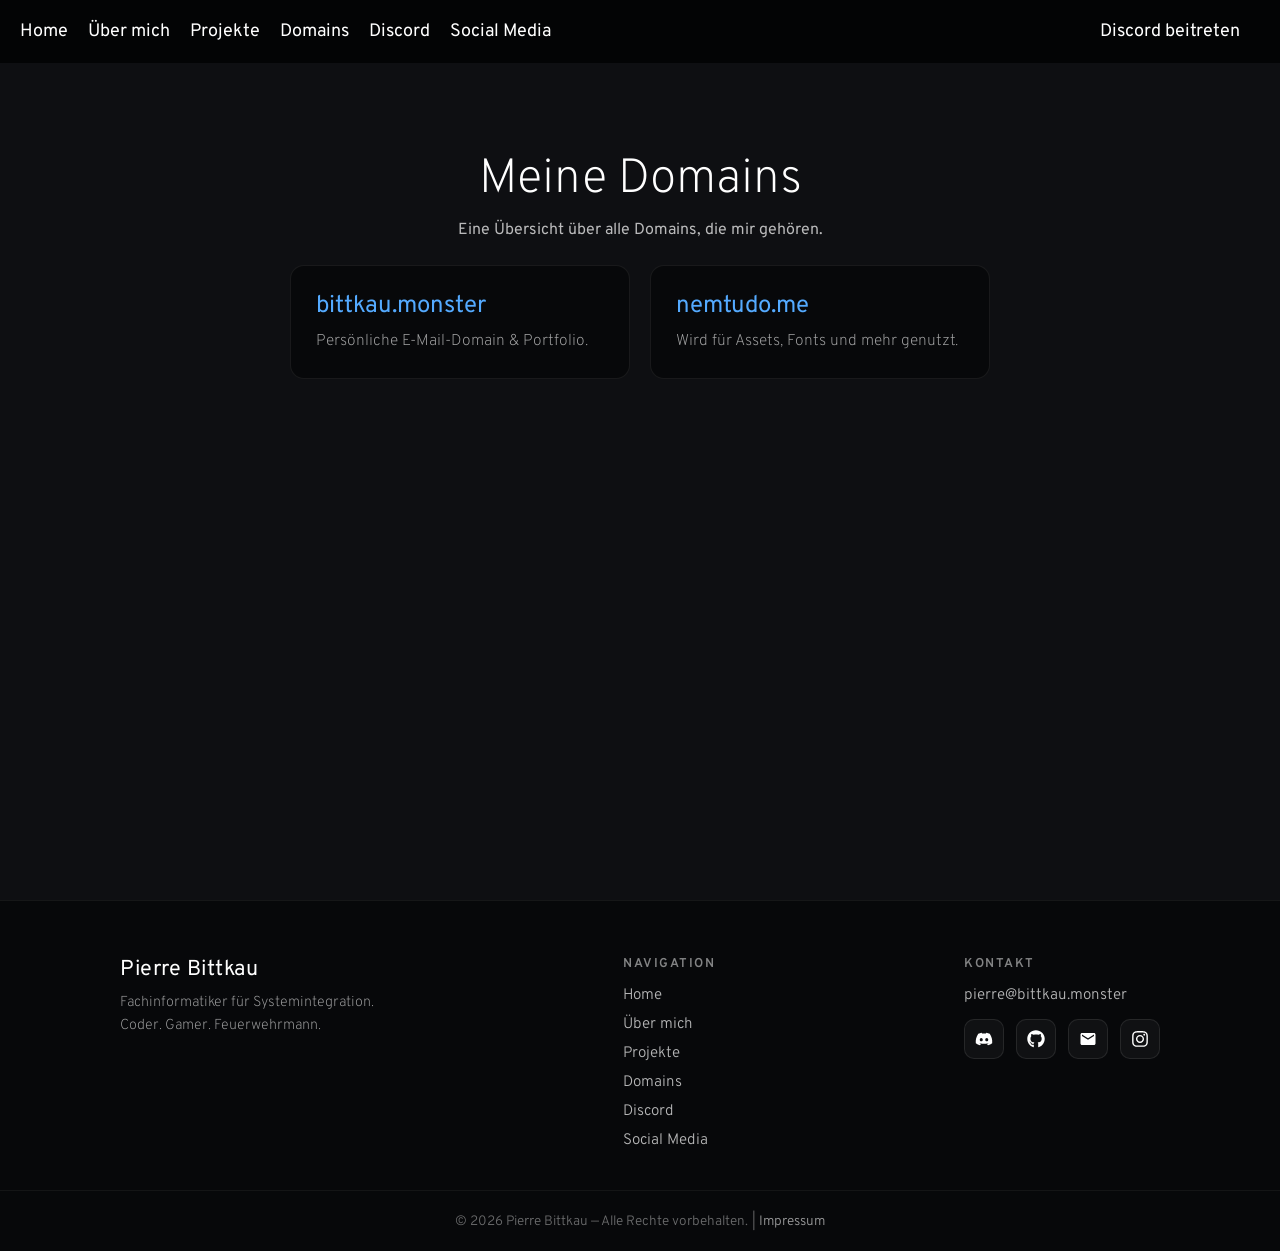
==== domains/index.html @ 3707afeb "Add Meine Domains section on homepage and /domains page" ====
<!DOCTYPE html>
<html lang="de">
<head>
  <meta charset="UTF-8">
  <meta http-equiv="X-UA-Compatible" content="IE=edge">
  <meta name="viewport" content="width=device-width, initial-scale=1.0">
  <meta name="robots" content="noindex, nofollow">
  <title>Meine Domains — Pierre Bittkau</title>
  <meta property="og:title" content="Meine Domains — Pierre Bittkau">
  <meta name="theme-color" content="#26A2EC">
  <link rel="stylesheet" href="../style.css">
</head>
<body>

  <header class="header">
    <ul>
      <li><a href="../index.html#home">Home</a></li>
      <li><a href="../index.html#uebermich">Über mich</a></li>
      <li><a href="../index.html#projekte">Projekte</a></li>
      <li><a href="../index.html#domains">Domains</a></li>
      <li><a href="../index.html#discordservers">Discord</a></li>
      <li><a href="../index.html#socialmedia">Social Media</a></li>
      <li class="margin-left"><a href="https://discord.gg/einfxchpingu" target="_blank">Discord beitreten</a></li>
    </ul>
    <div class="header-link tohome"><a href="../index.html#home">.</a></div>
  </header>

  <main class="domains-page">
    <h1 class="domains-page-title">Meine Domains</h1>
    <p class="domains-page-sub">Eine Übersicht über alle Domains, die mir gehören.</p>
    <div class="domains-grid">
      <a class="domain-card" href="https://bittkau.monster" target="_blank" rel="noreferrer">
        <h2>bittkau.monster</h2>
        <p>Persönliche E-Mail-Domain &amp; Portfolio.</p>
      </a>
      <a class="domain-card" href="https://nemtudo.me" target="_blank" rel="noreferrer">
        <h2>nemtudo.me</h2>
        <p>Wird für Assets, Fonts und mehr genutzt.</p>
      </a>
    </div>
  </main>

  <footer class="footer">
    <div class="footer-main">
      <div class="footer-brand">
        <h3>Pierre Bittkau</h3>
        <p>Fachinformatiker für Systemintegration.<br>Coder. Gamer. Feuerwehrmann.</p>
      </div>
      <div class="footer-col">
        <h4>Navigation</h4>
        <a href="../index.html#home">Home</a>
        <a href="../index.html#uebermich">Über mich</a>
        <a href="../index.html#projekte">Projekte</a>
        <a href="../index.html#domains">Domains</a>
        <a href="../index.html#discordservers">Discord</a>
        <a href="../index.html#socialmedia">Social Media</a>
      </div>
      <div class="footer-col">
        <h4>Kontakt</h4>
        <a href="mailto:pierre@bittkau.monster">pierre@bittkau.monster</a>
        <div class="footer-social">
          <a href="https://discord.gg/einfxchpingu" target="_blank" rel="noreferrer" aria-label="Discord">
            <svg viewBox="0 0 640 512" height="1em" width="1em"><path d="M524.531,69.836a1.5,1.5,0,0,0-.764-.7A485.065,485.065,0,0,0,404.081,32.03a1.816,1.816,0,0,0-1.923.91,337.461,337.461,0,0,0-14.9,30.6,447.848,447.848,0,0,0-134.426,0,309.541,309.541,0,0,0-15.135-30.6,1.89,1.89,0,0,0-1.924-.91A483.689,483.689,0,0,0,116.085,69.137a1.712,1.712,0,0,0-.788.676C39.068,183.651,18.186,294.69,28.43,404.354a2.016,2.016,0,0,0,.765,1.375A487.666,487.666,0,0,0,176.02,479.918a1.9,1.9,0,0,0,2.063-.676A348.2,348.2,0,0,0,208.12,430.4a1.86,1.86,0,0,0-1.019-2.588,321.173,321.173,0,0,1-45.868-21.853,1.885,1.885,0,0,1-.185-3.126c3.082-2.309,6.166-4.711,9.109-7.137a1.819,1.819,0,0,1,1.9-.256c96.229,43.917,200.41,43.917,295.5,0a1.812,1.812,0,0,1,1.924.233c2.944,2.426,6.027,4.851,9.132,7.16a1.884,1.884,0,0,1-.162,3.126,301.407,301.407,0,0,1-45.89,21.83,1.875,1.875,0,0,0-1,2.611,391.055,391.055,0,0,0,30.014,48.815,1.864,1.864,0,0,0,2.063.7A486.048,486.048,0,0,0,610.7,405.729a1.882,1.882,0,0,0,.765-1.352C623.729,277.594,590.933,167.465,524.531,69.836ZM222.491,337.58c-28.972,0-52.844-26.587-52.844-59.239S193.056,219.1,222.491,219.1c29.665,0,53.306,26.82,52.843,59.239C275.334,310.993,251.924,337.58,222.491,337.58Zm195.38,0c-28.971,0-52.843-26.587-52.843-59.239S388.437,219.1,417.871,219.1c29.667,0,53.307,26.82,52.844,59.239C470.715,310.993,447.538,337.58,417.871,337.58Z"></path></svg>
          </a>
          <a href="https://github.com/einfxchpierre" target="_blank" rel="noreferrer" aria-label="GitHub">
            <svg viewBox="0 0 496 512" height="1em" width="1em"><path d="M165.9 397.4c0 2-2.3 3.6-5.2 3.6-3.3.3-5.6-1.3-5.6-3.6 0-2 2.3-3.6 5.2-3.6 3-.3 5.6 1.3 5.6 3.6zm-31.1-4.5c-.7 2 1.3 4.3 4.3 4.9 2.6 1 5.6 0 6.2-2s-1.3-4.3-4.3-5.2c-2.6-.7-5.5.3-6.2 2.3zm44.2-1.7c-2.9.7-4.9 2.6-4.6 4.9.3 2 2.9 3.3 5.9 2.6 2.9-.7 4.9-2.6 4.6-4.6-.3-1.9-3-3.2-5.9-2.9zM244.8 8C106.1 8 0 113.3 0 252c0 110.9 69.8 205.8 169.5 239.2 12.8 2.3 17.3-5.6 17.3-12.1 0-6.2-.3-40.4-.3-61.4 0 0-70 15-84.7-29.8 0 0-11.4-29.1-27.8-36.6 0 0-22.9-15.7 1.6-15.4 0 0 24.9 2 38.6 25.8 21.9 38.6 58.6 27.5 72.9 20.9 2.3-16 8.8-27.1 16-33.7-55.9-6.2-112.3-14.3-112.3-110.5 0-27.5 7.6-41.3 23.6-58.9-2.6-6.5-11.1-33.3 2.6-67.9 20.9-6.5 69 27 69 27 20-5.6 41.5-8.5 62.8-8.5s42.8 2.9 62.8 8.5c0 0 48.1-33.6 69-27 13.7 34.7 5.2 61.4 2.6 67.9 16 17.7 25.8 31.5 25.8 58.9 0 96.5-58.9 104.2-114.8 110.5 9.2 7.9 17 22.9 17 46.4 0 33.7-.3 75.4-.3 83.6 0 6.5 4.6 14.4 17.3 12.1C428.2 457.8 496 362.9 496 252 496 113.3 383.5 8 244.8 8zM97.2 352.9c-1.3 1-1 3.3.7 5.2 1.6 1.6 3.9 2.3 5.2 1 1.3-1 1-3.3-.7-5.2-1.6-1.6-3.9-2.3-5.2-1zm-10.8-8.1c-.7 1.3.3 2.9 2.3 3.9 1.6 1 3.6.7 4.3-.7.7-1.3-.3-2.9-2.3-3.9-2-.6-3.6-.3-4.3.7zm32.4 35.6c-1.6 1.3-1 4.3 1.3 6.2 2.3 2.3 5.2 2.6 6.5 1 1.3-1.3.7-4.3-1.3-6.2-2.2-2.3-5.2-2.6-6.5-1zm-11.4-14.7c-1.6 1-1.6 3.6 0 5.9 1.6 2.3 4.3 3.3 5.6 2.3 1.6-1.3 1.6-3.9 0-6.2-1.4-2.3-4-3.3-5.6-2z"></path></svg>
          </a>
          <a href="mailto:pierre@bittkau.monster" target="_blank" rel="noreferrer" aria-label="E-Mail">
            <svg viewBox="0 0 24 24" height="1em" width="1em"><path d="M20 4H4c-1.1 0-1.99.9-1.99 2L2 18c0 1.1.9 2 2 2h16c1.1 0 2-.9 2-2V6c0-1.1-.9-2-2-2zm0 4l-8 5-8-5V6l8 5 8-5v2z"></path></svg>
          </a>
          <a href="https://www.instagram.com/einfxchpierre/" target="_blank" rel="noreferrer" aria-label="Instagram">
            <svg viewBox="0 0 448 512" height="1em" width="1em"><path d="M224.1 141c-63.6 0-114.9 51.3-114.9 114.9s51.3 114.9 114.9 114.9S339 319.5 339 255.9 287.7 141 224.1 141zm0 189.6c-41.1 0-74.7-33.5-74.7-74.7s33.5-74.7 74.7-74.7 74.7 33.5 74.7 74.7-33.6 74.7-74.7 74.7zm146.4-194.3c0 14.9-12 26.8-26.8 26.8-14.9 0-26.8-12-26.8-26.8s12-26.8 26.8-26.8 26.8 12 26.8 26.8zm76.1 27.2c-1.7-35.9-9.9-67.7-36.2-93.9-26.2-26.2-58-34.4-93.9-36.2-37-2.1-147.9-2.1-184.9 0-35.8 1.7-67.6 9.9-93.9 36.1s-34.4 58-36.2 93.9c-2.1 37-2.1 147.9 0 184.9 1.7 35.9 9.9 67.7 36.2 93.9s58 34.4 93.9 36.2c37 2.1 147.9 2.1 184.9 0 35.9-1.7 67.7-9.9 93.9-36.2 26.2-26.2 34.4-58 36.2-93.9 2.1-37 2.1-147.8 0-184.8zM398.8 388c-7.8 19.6-22.9 34.7-42.6 42.6-29.5 11.7-99.5 9-132.1 9s-102.7 2.6-132.1-9c-19.6-7.8-34.7-22.9-42.6-42.6-11.7-29.5-9-99.5-9-132.1s-2.6-102.7 9-132.1c7.8-19.6 22.9-34.7 42.6-42.6 29.5-11.7 99.5-9 132.1-9s102.7-2.6 132.1 9c19.6 7.8 34.7 22.9 42.6 42.6 11.7 29.5 9 99.5 9 132.1s2.7 102.7-9 132.1z"></path></svg>
          </a>
        </div>
      </div>
    </div>
    <div class="footer-bottom">
      <span>© 2026 Pierre Bittkau — Alle Rechte vorbehalten.</span>
      <span class="footer-legal"> | <a href="../impressum/" class="footer-legal-link">Impressum</a></span>
    </div>
  </footer>

  <script src="../script.js"></script>
</body>
</html>
---- style.css ----
@import url("https://fonts.googleapis.com/css2?family=Overpass:wght@100;300;400&display=swap");

@font-face {
  font-family: Heavitas;
  src: url(https://nemtudo.me/fonts/Heavitas.woff2) format("woff2"),
       url(https://nemtudo.me/fonts/Heavitas.woff) format("woff");
  font-weight: 400;
  font-style: normal;
  font-display: swap;
}

* {
  margin: 0;
  padding: 0;
  box-sizing: border-box;
  font-family: Overpass, sans-serif;
  color: #fff;
  user-select: none;
  -webkit-user-select: none;
  -moz-user-select: none;
  -ms-user-select: none;
}

body {
  background-color: #0e0f12;
  overflow-x: hidden;
}

main {
  min-height: 100vh;
}

/* Scrollbar */
::-webkit-scrollbar { width: 5px; }
::-webkit-scrollbar-track { background-color: transparent; }
::-webkit-scrollbar-thumb { background: #26282b; border-radius: 10px; transition: all 2s ease-in-out; }

/* Header */
.header {
  padding: 20px;
  background-color: #030405;
  display: flex;
  align-items: center;
  position: fixed;
  width: 100%;
  z-index: 2;
  top: 0;
  flex-direction: column;
}

.header ul {
  display: flex;
  flex-direction: row;
  align-items: center;
  flex-wrap: wrap;
  justify-content: center;
  width: 100%;
}

.header ul li {
  list-style: none;
  margin-right: 20px;
  text-align: center;
}

.header ul li a {
  color: #fff;
  outline: none;
  text-decoration: none;
  font-size: 18px;
}

.header ul li a:hover {
  text-decoration: underline;
}

.header-link {
  display: none !important;
}

.margin-left {
  margin-left: auto;
}

@media (max-width: 395px) {
  .header { padding: 10px; }
  .header ul li a { font-size: 13px; }
  .header ul li:last-child { display: none; }
  .margin-left { margin-left: unset; }
}

/* Hero / First Screen */
.firstscreen {
  height: 100vh;
  display: flex;
  align-items: center;
  justify-content: center;
}

.slogan {
  display: flex;
  flex-direction: column;
  align-items: center;
  animation: sloganFade .7s ease 0s 1 normal;
}

.slogan h1 {
  font-size: 7rem;
  font-family: Heavitas, Overpass, sans-serif;
  font-weight: 200;
  text-align: center;
  margin: 0 20px;
}

.slogan p {
  font-size: 1.8rem;
  font-family: Overpass, sans-serif;
  font-weight: 200;
  text-align: center;
  margin: 0 20px;
}

@keyframes sloganFade {
  0% { opacity: 0; transform: translateY(-20px); }
  to { opacity: 1; transform: translateY(0); }
}

/* Typing Cursor */
.typingcursor {
  animation: cursorBlink .7s steps(10) 0s infinite normal;
}

@keyframes cursorBlink {
  50% { opacity: 0; }
}

/* Descriptions */
.descriptions {
  display: flex;
  flex-direction: column;
  align-items: center;
}

.description {
  width: 700px;
  margin: 0 45px 45px;
}

.description.principal h3 {
  font-size: 2.4rem;
  margin-bottom: 7px;
}

.description h3 {
  font-size: 1.8rem;
  margin-bottom: 7px;
}

.description p {
  font-size: 1.3rem;
  font-weight: 200;
  max-width: 700px;
}

.description a {
  text-decoration: none;
  color: #54aaff;
}

.description a:hover {
  text-decoration: underline;
}

@media (max-width: 742px) {
  .description { width: unset; }
  .descriptions { align-items: flex-start; }
}

/* Projects */
.projects-container {
  max-width: 1300px;
  margin: 80px auto;
  padding-bottom: 30px;
}

.projects-title {
  text-align: center;
  margin-bottom: 20px;
}

.projects-title h1 {
  text-align: center;
  font-size: 3rem;
}

.projects-title p {
  text-align: center;
  color: hsla(0, 0%, 100%, .712);
}

.projects-grid {
  display: flex;
  flex-direction: row;
  flex-wrap: wrap;
  justify-content: center;
}

.project-card {
  max-width: 600px;
  display: flex;
  background-color: rgba(0, 0, 0, .438);
  border-radius: 10px;
  padding: 15px;
  margin: 15px;
  transition: all .3s ease-in-out;
}

.project-card:hover {
  cursor: pointer;
  transform: translateY(-7px);
  background-color: rgba(0, 0, 0, .651);
  box-shadow: 0 -1px 6px 3px rgba(0, 0, 0, .185);
}

.project-card:hover img {
  transform: scale(1.05);
}

.project-img {
  overflow: hidden;
  border-radius: 10px;
  margin: 5px auto;
  width: fit-content;
  display: flex;
  align-self: center;
}

.project-card img {
  width: 200px;
  max-width: 100%;
  transition: all .3s ease-in-out;
}

.project-info {
  display: flex;
  flex-direction: column;
  width: 100%;
}

.project-description {
  padding: 15px;
  max-width: 400px;
  width: 400px;
}

.project-description p {
  color: hsla(0, 0%, 100%, .623);
}

.project-buttons {
  display: flex;
  margin-top: auto;
  flex-direction: row-reverse;
}

.project-card a {
  width: 182px;
  padding: 10px;
  border-radius: 5px;
  text-decoration: none;
  text-align: center;
  transition: all .2s ease-in-out;
  margin: 5px;
  background-color: #3847f5;
  display: inline-block;
}

.project-card a:hover {
  background-color: #2738f5;
}

.coming-soon {
  background-color: rgba(0, 0, 0, .35);
}

.coming-soon a {
  background-color: #1e743c;
}

.coming-soon a:hover {
  background-color: #155e2f;
}

@media (max-width: 584px) {
  .project-card { flex-direction: column; }
  .project-buttons a,
  .project-description { width: 100%; }
}

/* Guild / Discord Servers */
.staff-title {
  margin: 0 22px;
}

.staff-title h1 {
  text-align: center;
  font-size: 3rem;
}

.staff-title p {
  text-align: center;
  color: hsla(0, 0%, 100%, .712);
}

.guild-card {
  flex: 0 0 auto;
  width: calc(50% - 15px);
  margin: 0;
  background-color: rgba(0, 0, 0, .55);
  border-radius: 16px;
  overflow: hidden;
  border: 1px solid rgba(255, 255, 255, .07);
  box-shadow: 0 8px 30px rgba(0, 0, 0, .45);
  transition: transform .3s ease, box-shadow .3s ease, opacity .45s ease;
}

.guilds-grid {
  display: flex;
  flex-direction: row;
  flex-wrap: nowrap;
  justify-content: center;
  align-items: stretch;
  gap: 30px;
  max-width: 1150px;
  margin: 40px auto 50px;
  padding: 0 20px;
}

.guilds-grid.swapping .guild-card {
  opacity: 0;
  transform: translateY(10px) scale(.96);
}

.guild-banner {
  position: relative;
  width: 100%;
  height: 170px;
  overflow: hidden;
}

.guild-banner img {
  width: 100%;
  height: 100%;
  object-fit: cover;
  display: block;
}

.guild-banner::after {
  content: "";
  position: absolute;
  inset: 0;
  background: linear-gradient(180deg, transparent 55%, rgba(0, 0, 0, .85));
}

.guild-banner.no-image {
  display: flex;
  align-items: center;
  justify-content: center;
  background: linear-gradient(135deg, #1a2a1a, #0e3320, #1a3a2a);
}

.guild-banner.no-image span {
  font-size: 1.8rem;
  font-weight: 600;
  letter-spacing: 1px;
  color: #ffffffd9;
  z-index: 1;
  text-shadow: 0 2px 12px rgba(0, 0, 0, .5);
}

.guild-body {
  position: relative;
  padding: 10px 30px 30px;
  text-align: center;
}

.guild-icon {
  position: absolute;
  top: -55px;
  left: 50%;
  transform: translateX(-50%);
  z-index: 2;
}

.guild-icon img {
  width: 95px;
  height: 95px;
  border-radius: 24px;
  border: 6px solid #0e0f12;
  background-color: #060608;
  object-fit: cover;
  display: block;
  box-shadow: 0 4px 15px rgba(0, 0, 0, .5);
}

.guild-details {
  padding-top: 55px;
}

.guild-details h2 {
  font-size: 1.7rem;
  margin-bottom: 4px;
}

.guild-role {
  color: #5865f2;
  font-weight: 500;
  margin-bottom: 10px;
}

.guild-desc {
  color: #ffffffb3;
  font-weight: 200;
  font-size: .98rem;
  max-width: 420px;
  margin: 0 auto 14px;
}

.guild-members {
  color: #ffffff80;
  font-size: .9rem;
  display: flex;
  align-items: center;
  justify-content: center;
  gap: 6px;
}

.guild-members::before {
  content: "●";
  color: #57f287;
  font-size: .7rem;
}

.guild-join {
  display: inline-block;
  margin-top: 22px;
  background-color: #5865f2;
  color: #fff;
  padding: 13px 46px;
  border-radius: 10px;
  text-decoration: none;
  font-size: 1.05rem;
  font-weight: 600;
  letter-spacing: .3px;
  transition: background-color .2s ease, transform .2s ease, box-shadow .2s ease;
  box-shadow: 0 4px 18px rgba(88, 101, 242, .4);
}

.guild-join:hover {
  background-color: #4752c4;
  transform: translateY(-2px);
  box-shadow: 0 8px 24px rgba(88, 101, 242, .55);
}

.guild-join:active {
  transform: translateY(0);
  box-shadow: 0 2px 10px rgba(88, 101, 242, .4);
}

@media (max-width: 520px) {
  .guild-card {
    width: 94%;
  }
}

/* Social Media */
.social-section {
  margin-bottom: 60px;
}

.social-grid {
  display: flex;
  flex-direction: row;
  flex-wrap: wrap;
  justify-content: center;
  align-items: center;
  gap: 20px;
  padding: 35px;
  max-width: 700px;
  margin: 0 auto;
}

.social-card {
  display: flex;
  flex-direction: column;
  align-items: center;
  justify-content: center;
  gap: 10px;
  width: 140px;
  height: 110px;
  background-color: rgba(0, 0, 0, .5);
  border: 1px solid rgba(255, 255, 255, .08);
  border-radius: 12px;
  text-decoration: none;
  color: #fff;
  transition: transform .2s ease, background-color .2s ease, box-shadow .2s ease;
}

.social-card svg {
  width: 34px;
  height: 34px;
}

.social-card svg path {
  fill: #fff;
}

.social-card span {
  font-size: .95rem;
  font-weight: 400;
}

.social-card:hover {
  transform: translateY(-4px);
  background-color: rgba(0, 0, 0, .7);
  box-shadow: 0 8px 20px rgba(0, 0, 0, .45);
}

.social-card.instagram:hover {
  border-color: #e1306c;
  box-shadow: 0 8px 20px rgba(225, 48, 108, .35);
}

.social-card.github:hover {
  border-color: #fff;
  box-shadow: 0 8px 20px rgba(255, 255, 255, .15);
}

.social-card.email:hover {
  border-color: #ea4335;
  box-shadow: 0 8px 20px rgba(234, 67, 53, .35);
}

.social-card.discord:hover {
  border-color: #5865f2;
  box-shadow: 0 8px 20px rgba(88, 101, 242, .35);
}

/* Effects: Shadow & Clouds */
.effects {
  position: relative;
}

.shadow {
  position: absolute;
  top: 0;
  left: 0;
  background-image: url(https://nemtudo.me/images/effects/shadow.png);
  background-repeat: no-repeat;
  min-height: 720px;
  width: 100%;
  height: 100vh;
  z-index: -1;
}

.clouds {
  position: absolute;
  width: 100%;
  height: 100vh;
  z-index: -1;
  top: 63px;
}

.cloud {
  list-style: none;
  transform: translateX(-200px);
}

.cloud:nth-child(1) { animation: moveCloud 50s linear 0s infinite normal; }
.cloud:nth-child(2) { animation: moveCloud 33s linear 2s infinite normal; }
.cloud:nth-child(3) { animation: moveCloud 31s linear 1s infinite normal; }
.cloud:nth-child(4) { animation: moveCloud 55s linear 0s infinite normal; }
.cloud:nth-child(5) { animation: moveCloud 39s linear 3s infinite normal; }

.cloud:nth-child(1) img { transform: scale(1.7); }
.cloud:nth-child(2) img { transform: scale(1.2); }
.cloud:nth-child(3) img { transform: scale(1); }
.cloud:nth-child(4) img { transform: scale(1.8); }
.cloud:nth-child(5) img { transform: scale(1.5); }

@keyframes moveCloud {
  to { transform: translateX(110%); }
}

@media (max-width: 450px) {
  .clouds { display: none; }
  .slogan h1 { font-size: 4rem; }
}

/* Footer */
.footer {
  background-color: #07080a;
  border-top: 1px solid rgba(255, 255, 255, .06);
}

.footer-main {
  max-width: 1100px;
  margin: 0 auto;
  padding: 55px 30px 40px;
  display: flex;
  flex-wrap: wrap;
  justify-content: space-between;
  align-items: flex-start;
  gap: 40px;
}

.footer-brand h3 {
  font-family: Heavitas, Overpass, sans-serif;
  font-weight: 400;
  font-size: 1.35rem;
  letter-spacing: .5px;
}

.footer-brand p {
  color: #ffffff99;
  font-weight: 200;
  font-size: .9rem;
  line-height: 1.6;
  margin-top: 8px;
}

.footer-col {
  display: flex;
  flex-direction: column;
  gap: 10px;
}

.footer-col h4 {
  font-size: .8rem;
  font-weight: 600;
  text-transform: uppercase;
  letter-spacing: 1.5px;
  color: #ffffff80;
  margin-bottom: 4px;
}

.footer-col > a {
  color: #ffffffb3;
  text-decoration: none;
  font-size: .95rem;
  font-weight: 300;
  transition: color .2s ease;
}

.footer-col > a:hover {
  color: #fff;
}

.footer-social {
  display: flex;
  align-items: center;
  gap: 12px;
  margin-top: 4px;
}

.footer-social a {
  display: flex;
  align-items: center;
  justify-content: center;
  width: 40px;
  height: 40px;
  border-radius: 10px;
  background-color: rgba(255, 255, 255, .04);
  border: 1px solid rgba(255, 255, 255, .09);
  color: #fff;
  text-decoration: none;
  transition: background-color .25s ease, border-color .25s ease, transform .25s ease, box-shadow .25s ease;
}

.footer-social a svg {
  width: 18px;
  height: 18px;
}

.footer-social a svg path {
  fill: #fff;
}

.footer-social a:hover {
  transform: translateY(-3px);
  border-color: transparent;
}

.footer-social a[aria-label="Discord"]:hover {
  background-color: #5865f2;
  box-shadow: 0 6px 18px rgba(88, 101, 242, .45);
}

.footer-social a[aria-label="GitHub"]:hover {
  background-color: #fff;
  box-shadow: 0 6px 18px rgba(255, 255, 255, .2);
}

.footer-social a[aria-label="GitHub"]:hover svg path {
  fill: #111;
}

.footer-social a[aria-label="E-Mail"]:hover {
  background-color: #ea4335;
  box-shadow: 0 6px 18px rgba(234, 67, 53, .4);
}

.footer-social a[aria-label="Instagram"]:hover {
  background: linear-gradient(45deg, #f09433, #e6683c, #dc2743, #cc2366, #bc1888);
  box-shadow: 0 6px 18px rgba(220, 39, 67, .45);
}

.footer-bottom {
  border-top: 1px solid rgba(255, 255, 255, .05);
  padding: 20px 30px;
  text-align: center;
}

.footer-bottom span {
  color: #ffffff66;
  font-size: .85rem;
  font-weight: 300;
}

@media (max-width: 640px) {
  .footer-main {
    flex-direction: column;
    gap: 30px;
    padding: 45px 25px 35px;
  }
}

.footer-legal {
  color: #ffffff66;
}

.footer-legal-link {
  color: #ffffff99;
  text-decoration: none;
  transition: color .2s ease;
}

.footer-legal-link:hover {
  color: #54aaff;
  text-decoration: underline;
}

/* Impressum */
.impressum-page {
  padding-top: 120px;
  min-height: 100vh;
}

.impressum-title {
  text-align: center;
  font-size: 3rem;
  font-family: Heavitas, Overpass, sans-serif;
  font-weight: 200;
  margin: 30px 20px 10px;
}

.impressum-container {
  max-width: 700px;
  margin: 0 auto;
  padding: 0 20px 60px;
}

.impressum-container h2 {
  font-size: 1.4rem;
  margin: 40px 0 12px;
  color: #54aaff;
}

.impressum-container h3 {
  font-size: 1.15rem;
  margin: 24px 0 8px;
}

.impressum-container p,
.impressum-container li {
  font-size: 1.05rem;
  font-weight: 200;
  line-height: 1.75;
  color: #ffffffb3;
}

.impressum-container a {
  color: #54aaff;
  text-decoration: none;
}

.impressum-container a:hover {
  text-decoration: underline;
}

/* Domains */
.domains-section {
  max-width: 1300px;
  margin: 80px auto;
  padding-bottom: 30px;
}

.domains-title {
  text-align: center;
  margin-bottom: 20px;
}

.domains-title h1 {
  font-size: 3rem;
}

.domains-title p {
  color: hsla(0, 0%, 100%, .712);
}

.domains-grid {
  display: flex;
  flex-direction: row;
  flex-wrap: wrap;
  justify-content: center;
  gap: 20px;
  padding: 15px;
}

.domain-card {
  width: 340px;
  max-width: 100%;
  background-color: rgba(0, 0, 0, .438);
  border: 1px solid rgba(255, 255, 255, .07);
  border-radius: 14px;
  padding: 25px;
  text-decoration: none;
  color: #fff;
  transition: transform .25s ease, background-color .25s ease, box-shadow .25s ease, border-color .25s ease;
}

.domain-card:hover {
  transform: translateY(-6px);
  background-color: rgba(0, 0, 0, .65);
  box-shadow: 0 10px 28px rgba(0, 0, 0, .45);
  border-color: rgba(84, 170, 255, .45);
}

.domain-card h2 {
  font-size: 1.5rem;
  font-family: Heavitas, Overpass, sans-serif;
  font-weight: 400;
  margin-bottom: 8px;
  color: #54aaff;
}

.domain-card p {
  color: hsla(0, 0%, 100%, .623);
  font-weight: 200;
  line-height: 1.55;
  font-size: .98rem;
}

.domains-more {
  display: flex;
  justify-content: center;
  margin-top: 30px;
}

.domains-more a {
  display: inline-block;
  padding: 14px 42px;
  border-radius: 10px;
  background-color: #3847f5;
  color: #fff;
  text-decoration: none;
  font-size: 1.05rem;
  font-weight: 600;
  transition: background-color .2s ease, transform .2s ease, box-shadow .2s ease;
  box-shadow: 0 4px 18px rgba(56, 71, 245, .35);
}

.domains-more a:hover {
  background-color: #2738f5;
  transform: translateY(-2px);
  box-shadow: 0 8px 24px rgba(56, 71, 245, .5);
}

/* Domains page */
.domains-page {
  padding-top: 120px;
  min-height: 100vh;
}

.domains-page-title {
  text-align: center;
  font-size: 3rem;
  font-family: Heavitas, Overpass, sans-serif;
  font-weight: 200;
  margin: 30px 20px 10px;
}

.domains-page-sub {
  text-align: center;
  color: hsla(0, 0%, 100%, .712);
  margin-bottom: 10px;
}

/* Appear / Disabled (scroll reveal) */
.disabled {
  opacity: 0;
  transform: translateY(10px);
  transition: all 1s ease;
}

.appear {
  opacity: 1;
  transform: translateY(0);
}

/* Tooltip (balloon) */
[aria-label][data-balloon-pos] {
  position: relative;
  cursor: pointer;
}

[aria-label][data-balloon-pos]:after {
  font-family: Overpass, sans-serif;
  font-size: 14px;
  background: rgba(0, 0, 0, .95);
  border-radius: 5px;
  color: #fff;
  content: attr(aria-label);
  padding: .5em 1em;
  white-space: nowrap;
  opacity: 0;
  pointer-events: none;
  transition: all .18s ease-out .18s;
  position: absolute;
  z-index: 10;
}

[aria-label][data-balloon-pos][data-balloon-pos=down]:after {
  top: 100%;
  margin-top: 10px;
  left: 50%;
  transform: translateX(-50%) translateY(4px);
}

[aria-label][data-balloon-pos]:hover:after {
  opacity: 1;
  pointer-events: none;
  transform: translateX(-50%);
}
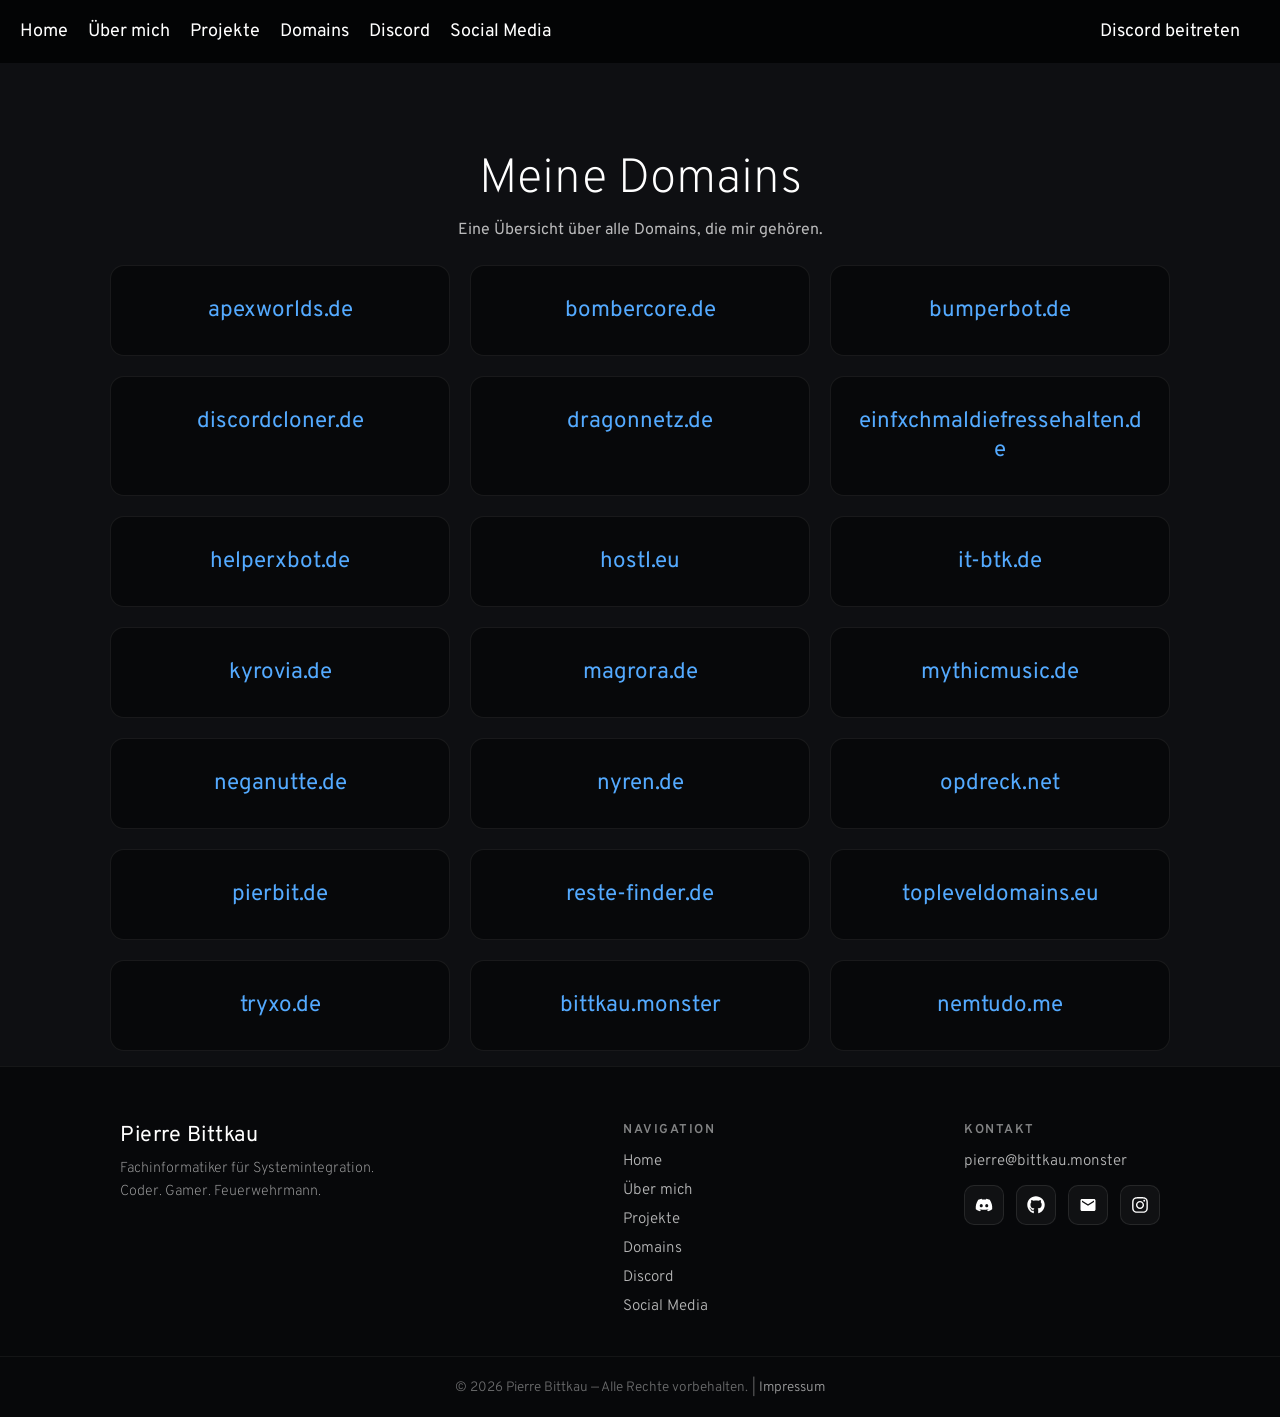
==== commit bd413afb: "Add full domain list to /domains and update homepage selection" ====
--- a/domains/index.html
+++ b/domains/index.html
@@ -29,14 +29,27 @@
     <h1 class="domains-page-title">Meine Domains</h1>
     <p class="domains-page-sub">Eine Übersicht über alle Domains, die mir gehören.</p>
     <div class="domains-grid">
-      <a class="domain-card" href="https://bittkau.monster" target="_blank" rel="noreferrer">
-        <h2>bittkau.monster</h2>
-        <p>Persönliche E-Mail-Domain &amp; Portfolio.</p>
-      </a>
-      <a class="domain-card" href="https://nemtudo.me" target="_blank" rel="noreferrer">
-        <h2>nemtudo.me</h2>
-        <p>Wird für Assets, Fonts und mehr genutzt.</p>
-      </a>
+      <a class="domain-card" href="https://apexworlds.de" target="_blank" rel="noreferrer"><h2>apexworlds.de</h2></a>
+      <a class="domain-card" href="https://bombercore.de" target="_blank" rel="noreferrer"><h2>bombercore.de</h2></a>
+      <a class="domain-card" href="https://bumperbot.de" target="_blank" rel="noreferrer"><h2>bumperbot.de</h2></a>
+      <a class="domain-card" href="https://discordcloner.de" target="_blank" rel="noreferrer"><h2>discordcloner.de</h2></a>
+      <a class="domain-card" href="https://dragonnetz.de" target="_blank" rel="noreferrer"><h2>dragonnetz.de</h2></a>
+      <a class="domain-card" href="https://einfxchmaldiefressehalten.de" target="_blank" rel="noreferrer"><h2>einfxchmaldiefressehalten.de</h2></a>
+      <a class="domain-card" href="https://helperxbot.de" target="_blank" rel="noreferrer"><h2>helperxbot.de</h2></a>
+      <a class="domain-card" href="https://hostl.eu" target="_blank" rel="noreferrer"><h2>hostl.eu</h2></a>
+      <a class="domain-card" href="https://it-btk.de" target="_blank" rel="noreferrer"><h2>it-btk.de</h2></a>
+      <a class="domain-card" href="https://kyrovia.de" target="_blank" rel="noreferrer"><h2>kyrovia.de</h2></a>
+      <a class="domain-card" href="https://magrora.de" target="_blank" rel="noreferrer"><h2>magrora.de</h2></a>
+      <a class="domain-card" href="https://mythicmusic.de" target="_blank" rel="noreferrer"><h2>mythicmusic.de</h2></a>
+      <a class="domain-card" href="https://neganutte.de" target="_blank" rel="noreferrer"><h2>neganutte.de</h2></a>
+      <a class="domain-card" href="https://nyren.de" target="_blank" rel="noreferrer"><h2>nyren.de</h2></a>
+      <a class="domain-card" href="https://opdreck.net" target="_blank" rel="noreferrer"><h2>opdreck.net</h2></a>
+      <a class="domain-card" href="https://pierbit.de" target="_blank" rel="noreferrer"><h2>pierbit.de</h2></a>
+      <a class="domain-card" href="https://reste-finder.de" target="_blank" rel="noreferrer"><h2>reste-finder.de</h2></a>
+      <a class="domain-card" href="https://topleveldomains.eu" target="_blank" rel="noreferrer"><h2>topleveldomains.eu</h2></a>
+      <a class="domain-card" href="https://tryxo.de" target="_blank" rel="noreferrer"><h2>tryxo.de</h2></a>
+      <a class="domain-card" href="https://bittkau.monster" target="_blank" rel="noreferrer"><h2>bittkau.monster</h2></a>
+      <a class="domain-card" href="https://nemtudo.me" target="_blank" rel="noreferrer"><h2>nemtudo.me</h2></a>
     </div>
   </main>
 
--- a/style.css
+++ b/style.css
@@ -833,9 +833,10 @@
   background-color: rgba(0, 0, 0, .438);
   border: 1px solid rgba(255, 255, 255, .07);
   border-radius: 14px;
-  padding: 25px;
+  padding: 30px 25px;
   text-decoration: none;
   color: #fff;
+  text-align: center;
   transition: transform .25s ease, background-color .25s ease, box-shadow .25s ease, border-color .25s ease;
 }
 
@@ -847,18 +848,12 @@
 }
 
 .domain-card h2 {
-  font-size: 1.5rem;
+  font-size: 1.4rem;
   font-family: Heavitas, Overpass, sans-serif;
   font-weight: 400;
-  margin-bottom: 8px;
+  margin: 0;
   color: #54aaff;
-}
-
-.domain-card p {
-  color: hsla(0, 0%, 100%, .623);
-  font-weight: 200;
-  line-height: 1.55;
-  font-size: .98rem;
+  word-break: break-word;
 }
 
 .domains-more {
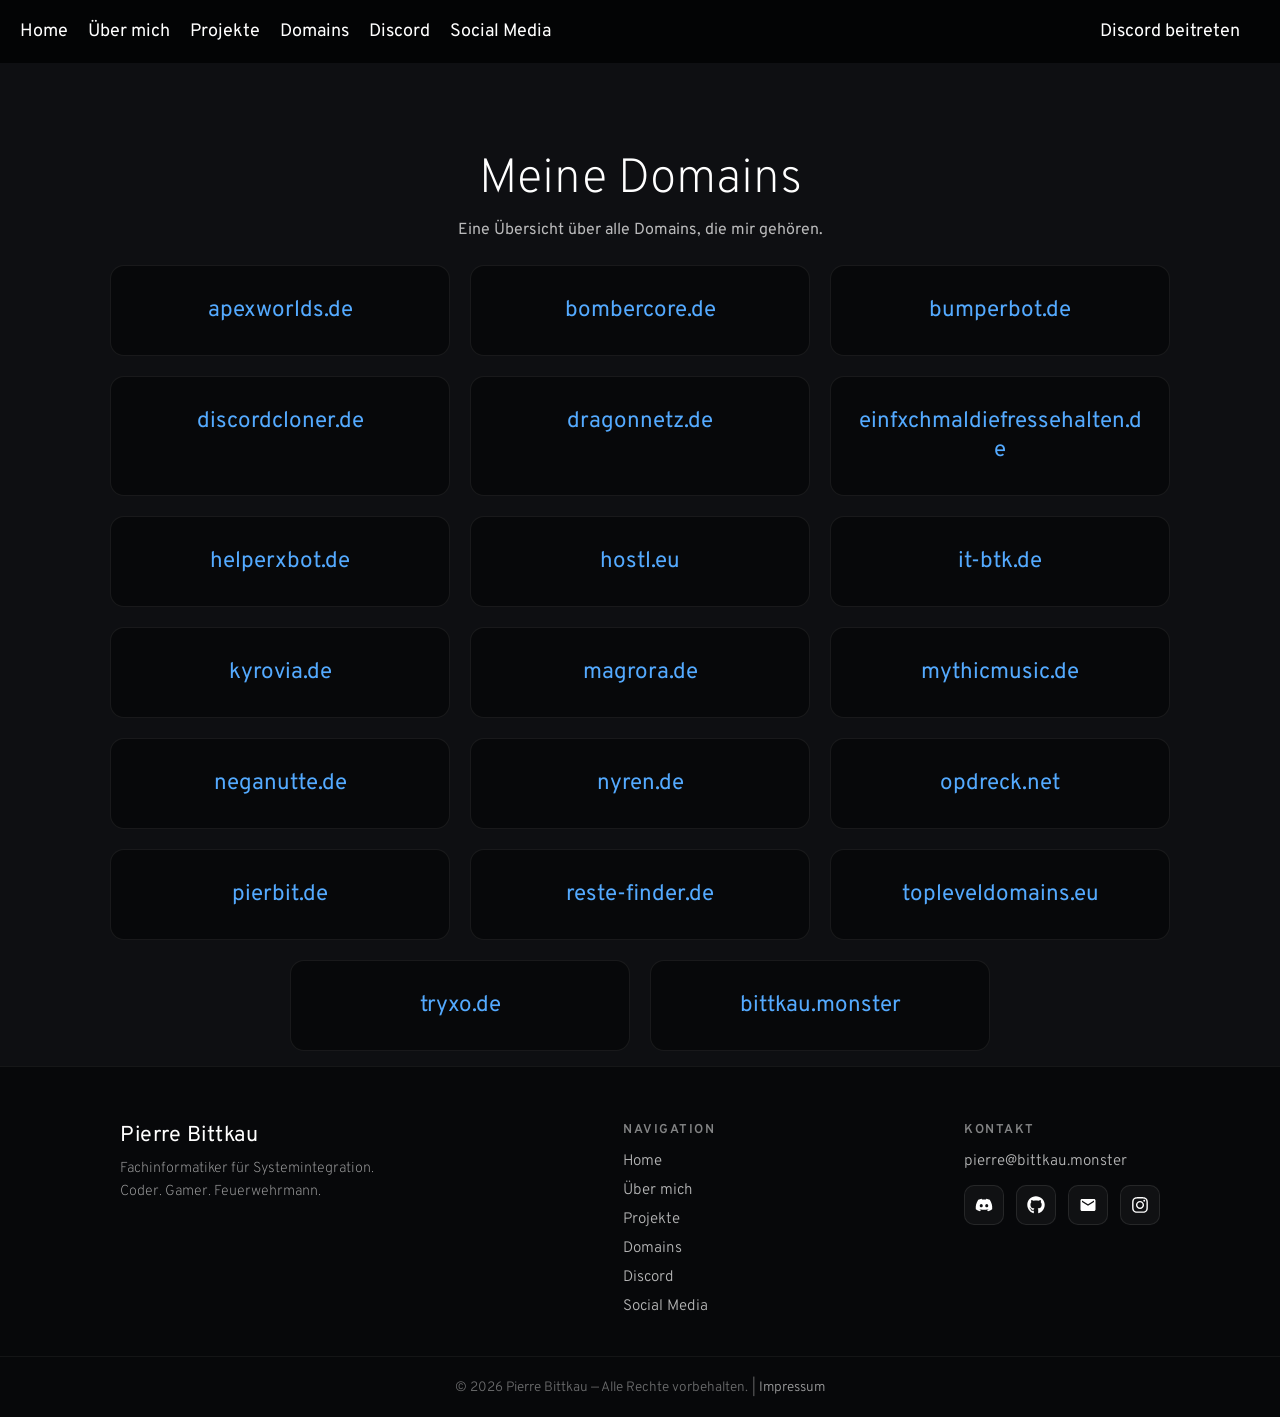
==== commit 2090259d: "Remove nemtudo.me from domains list" ====
--- a/domains/index.html
+++ b/domains/index.html
@@ -49,7 +49,6 @@
       <a class="domain-card" href="https://topleveldomains.eu" target="_blank" rel="noreferrer"><h2>topleveldomains.eu</h2></a>
       <a class="domain-card" href="https://tryxo.de" target="_blank" rel="noreferrer"><h2>tryxo.de</h2></a>
       <a class="domain-card" href="https://bittkau.monster" target="_blank" rel="noreferrer"><h2>bittkau.monster</h2></a>
-      <a class="domain-card" href="https://nemtudo.me" target="_blank" rel="noreferrer"><h2>nemtudo.me</h2></a>
     </div>
   </main>
 
